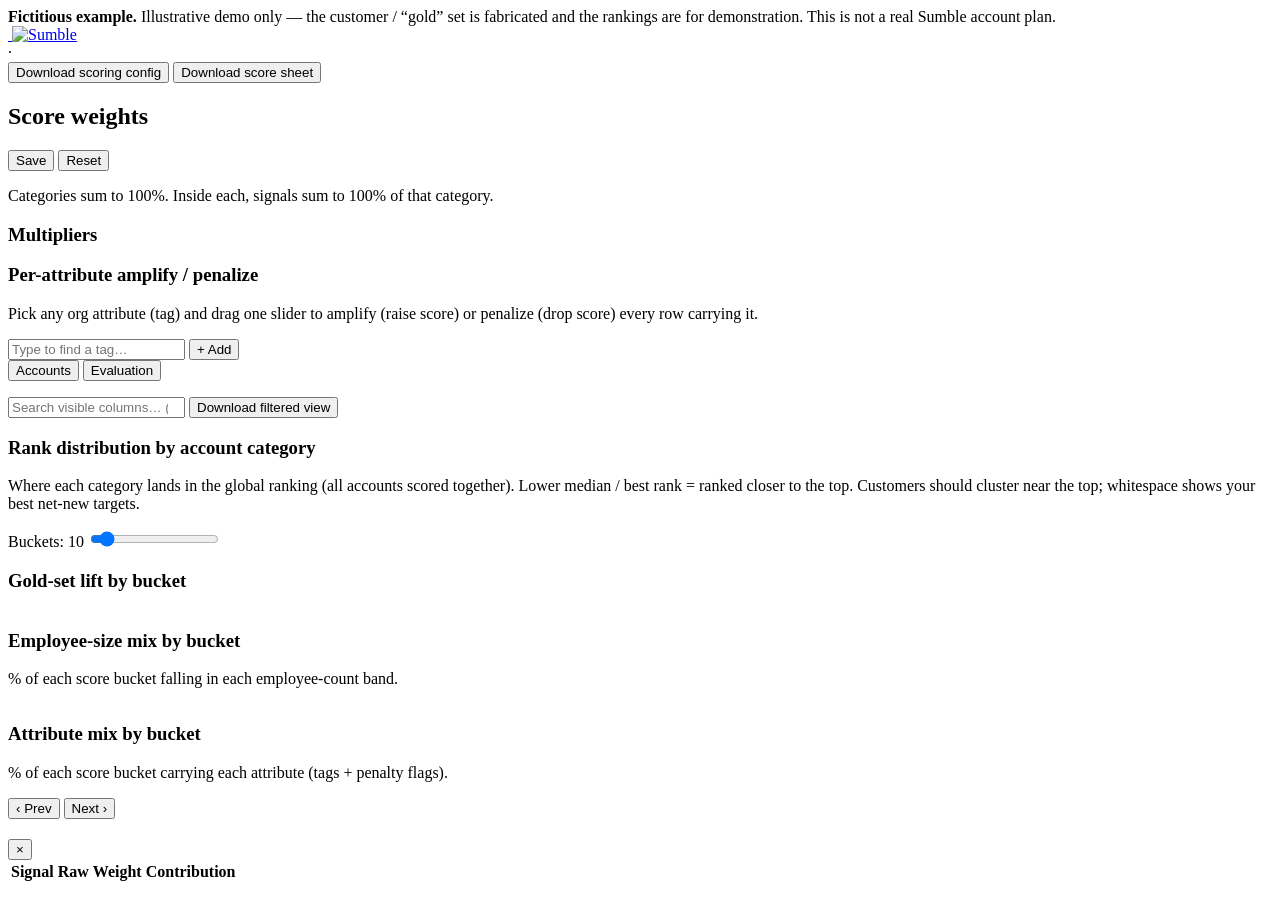
==== skills/sumble-account-scoring/example/static/index.html @ ae76c29a "Sync from monorepo e5850f5" ====
<!doctype html>
<html lang="en">
  <head>
    <meta charset="utf-8" />
    <meta name="viewport" content="width=device-width, initial-scale=1" />
    <title>Account scoring</title>
    <link rel="stylesheet" href="/style.css" />
    <link rel="icon" type="image/svg+xml" href="/favicon.svg" />
  </head>
  <body>
    <div class="demo-banner">
      <strong>Fictitious example.</strong> Illustrative demo only — the customer / “gold” set is fabricated and the rankings are for demonstration. This is not a real Sumble account plan.
    </div>
    <header class="topbar">
      <a href="https://sumble.com" class="brand" target="_blank" rel="noopener">
        <img class="brand-icon"
             src="https://sumble.com/logo512.png" alt="" />
        <img class="brand-wordmark"
             src="https://sumble.com/img/sumble-wordmark.svg" alt="Sumble" />
      </a>
      <div class="topbar-meta">
        <span id="customer-name"></span>
        <span class="dot">·</span>
        <span id="row-summary"></span>
        <div class="btn-stack">
          <button id="download-config" class="btn-download" title="Download the scoring config (account-scoring-weights.json) with the current sliders">Download scoring config</button>
          <button id="download-csv" class="btn-download btn-download-secondary" title="Download the score sheet: identity + score + rank + per-signal score contributions (current sliders), zero-contribution signals dropped">Download score sheet</button>
        </div>
      </div>
    </header>

    <main class="layout">
      <aside class="sliders-panel">
        <div class="panel-header">
          <h2>Score weights</h2>
          <div class="panel-actions">
            <span id="save-status" class="save-status" title="Changes are NOT saved until you click Save"></span>
            <button id="save-btn" class="btn-save" type="button" title="Save the weights (account-scoring-weights.json) and write data.csv with the current score + rank">Save</button>
            <button id="reset-defaults" class="btn-link">Reset</button>
          </div>
        </div>
        <p class="panel-sub">Categories sum to 100%. Inside each, signals sum to 100% of that category.</p>

        <div id="categories"></div>

        <div id="multipliers-section" class="multipliers hidden">
          <h3>Multipliers</h3>
          <div id="multipliers"></div>
        </div>

        <div id="tag-multipliers-section" class="multipliers">
          <h3>Per-attribute amplify / penalize</h3>
          <p class="tag-mult-help">
            Pick any org attribute (tag) and drag one slider to amplify
            (raise score) or penalize (drop score) every row carrying it.
          </p>
          <div class="tag-mult-picker">
            <input id="tag-mult-input" list="tag-mult-list"
                   placeholder="Type to find a tag…" autocomplete="off" />
            <datalist id="tag-mult-list"></datalist>
            <button id="tag-mult-add" class="btn-tag-add" type="button">+ Add</button>
          </div>
          <div id="tag-multipliers"></div>
        </div>
      </aside>

      <section class="results-panel">
        <nav class="tabs" role="tablist">
          <button class="tab active" data-tab="accounts" role="tab">Accounts</button>
          <button class="tab" data-tab="eval" role="tab">Evaluation</button>
        </nav>
        <p id="tab-description" class="tab-description"></p>

        <div id="category-filter" class="category-filter hidden"></div>

        <div id="search-wrap" class="search-wrap">
          <input id="search-input" type="search"
                 placeholder="Search visible columns… (press / to focus)"
                 autocomplete="off" />
          <button id="download-filtered" class="btn-download btn-download-secondary"
                  type="button"
                  title="Download a CSV of exactly the rows currently shown (category chips, search, size filter and sort applied)">
            Download filtered view</button>
        </div>

        <div class="table-wrap">
          <table id="results-table">
            <thead></thead>
            <tbody></tbody>
          </table>
          <div id="eval-view" class="hidden">
            <div id="eval-summary" class="eval-summary"></div>

            <div id="eval-category-section" class="hidden">
              <h3 class="eval-diag-title">Rank distribution by account category</h3>
              <p class="eval-diag-sub">Where each category lands in the global ranking (all accounts scored together). Lower median / best rank = ranked closer to the top. Customers should cluster near the top; whitespace shows your best net-new targets.</p>
              <table id="eval-category-table" class="eval-diag-table">
                <thead></thead>
                <tbody></tbody>
              </table>
            </div>

            <div class="eval-controls">
              <label for="eval-buckets-slider">
                Buckets: <span id="eval-buckets-value">10</span>
              </label>
              <input id="eval-buckets-slider" type="range"
                     min="2" max="100" step="1" value="10" />
            </div>
            <div id="eval-gold-section">
              <h3 class="eval-diag-title">Gold-set lift by bucket</h3>
              <table id="eval-table">
                <thead></thead>
                <tbody></tbody>
              </table>
            </div>

            <h3 class="eval-diag-title">Employee-size mix by bucket</h3>
            <p class="eval-diag-sub">% of each score bucket falling in each employee-count band.</p>
            <table id="eval-size-table" class="eval-diag-table">
              <thead></thead>
              <tbody></tbody>
            </table>

            <h3 class="eval-diag-title">Attribute mix by bucket</h3>
            <p class="eval-diag-sub">% of each score bucket carrying each attribute (tags + penalty flags).</p>
            <table id="eval-attr-table" class="eval-diag-table">
              <thead></thead>
              <tbody></tbody>
            </table>
          </div>
        </div>

        <div id="pagination" class="pagination">
          <button id="page-prev" class="btn-page" type="button">‹ Prev</button>
          <span id="page-info" class="page-info"></span>
          <button id="page-next" class="btn-page" type="button">Next ›</button>
        </div>
      </section>

      <aside id="breakdown-panel" class="breakdown hidden">
        <div class="breakdown-header">
          <div>
            <h2 id="breakdown-name"></h2>
            <p id="breakdown-meta"></p>
          </div>
          <button id="breakdown-close" class="btn-icon" aria-label="Close">×</button>
        </div>
        <table id="breakdown-table">
          <thead>
            <tr>
              <th>Signal</th>
              <th class="num">Raw</th>
              <th class="num">Weight</th>
              <th class="num">Contribution</th>
            </tr>
          </thead>
          <tbody></tbody>
        </table>
      </aside>
    </main>

    <script src="/app.js"></script>
  </body>
</html>
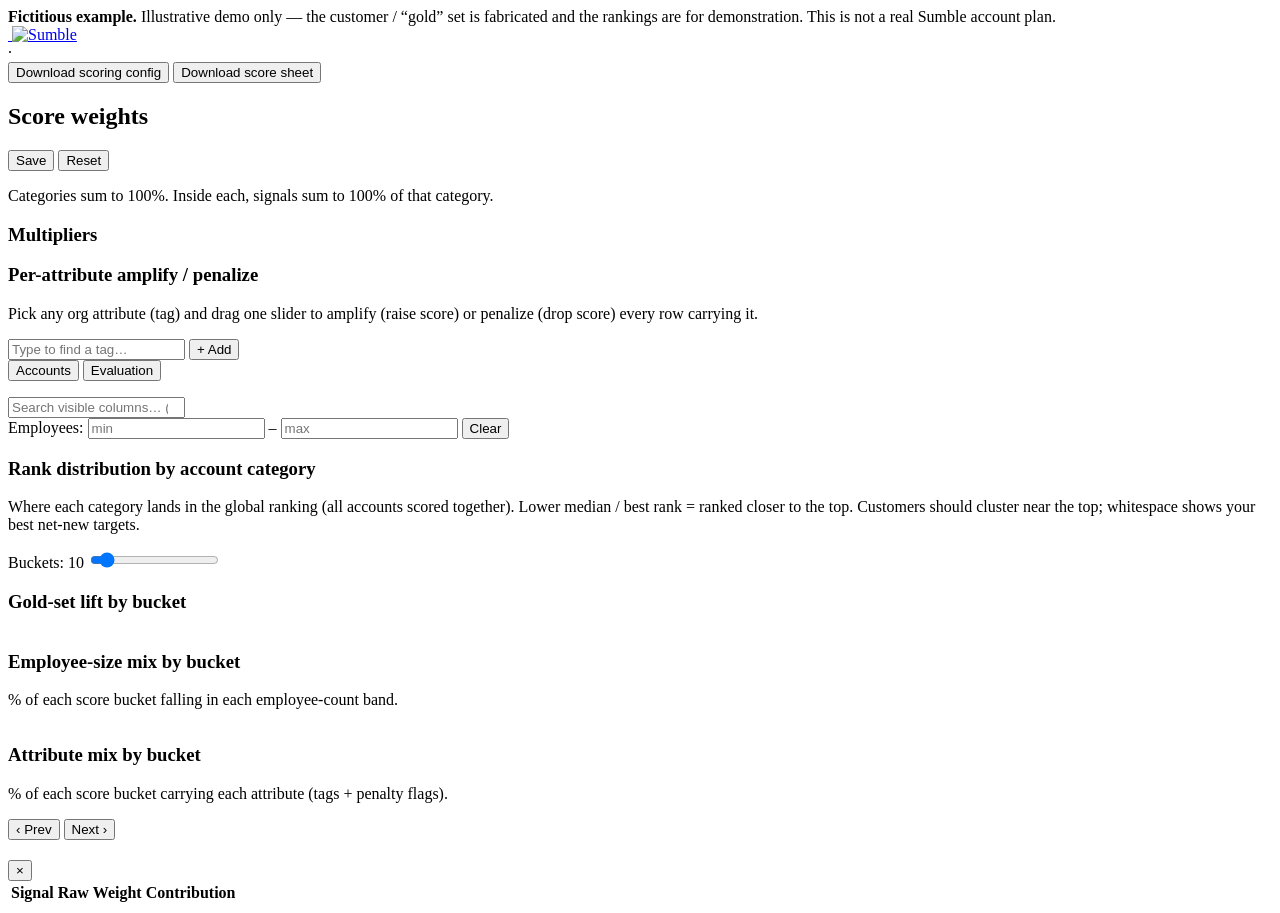
==== commit 12e1d622: "Sync from monorepo ed15f99" ====
--- a/skills/sumble-account-scoring/example/static/index.html
+++ b/skills/sumble-account-scoring/example/static/index.html
@@ -77,10 +77,15 @@
           <input id="search-input" type="search"
                  placeholder="Search visible columns… (press / to focus)"
                  autocomplete="off" />
-          <button id="download-filtered" class="btn-download btn-download-secondary"
-                  type="button"
-                  title="Download a CSV of exactly the rows currently shown (category chips, search, size filter and sort applied)">
-            Download filtered view</button>
+          <div id="size-filter" class="size-filter">
+            <label class="size-filter-label" for="size-min">Employees:</label>
+            <input id="size-min" type="number" min="0" inputmode="numeric"
+                   placeholder="min" class="size-filter-input" />
+            <span class="size-filter-dash">–</span>
+            <input id="size-max" type="number" min="0" inputmode="numeric"
+                   placeholder="max" class="size-filter-input" />
+            <button id="size-clear" class="btn-link size-filter-clear" type="button">Clear</button>
+          </div>
         </div>
 
         <div class="table-wrap">
